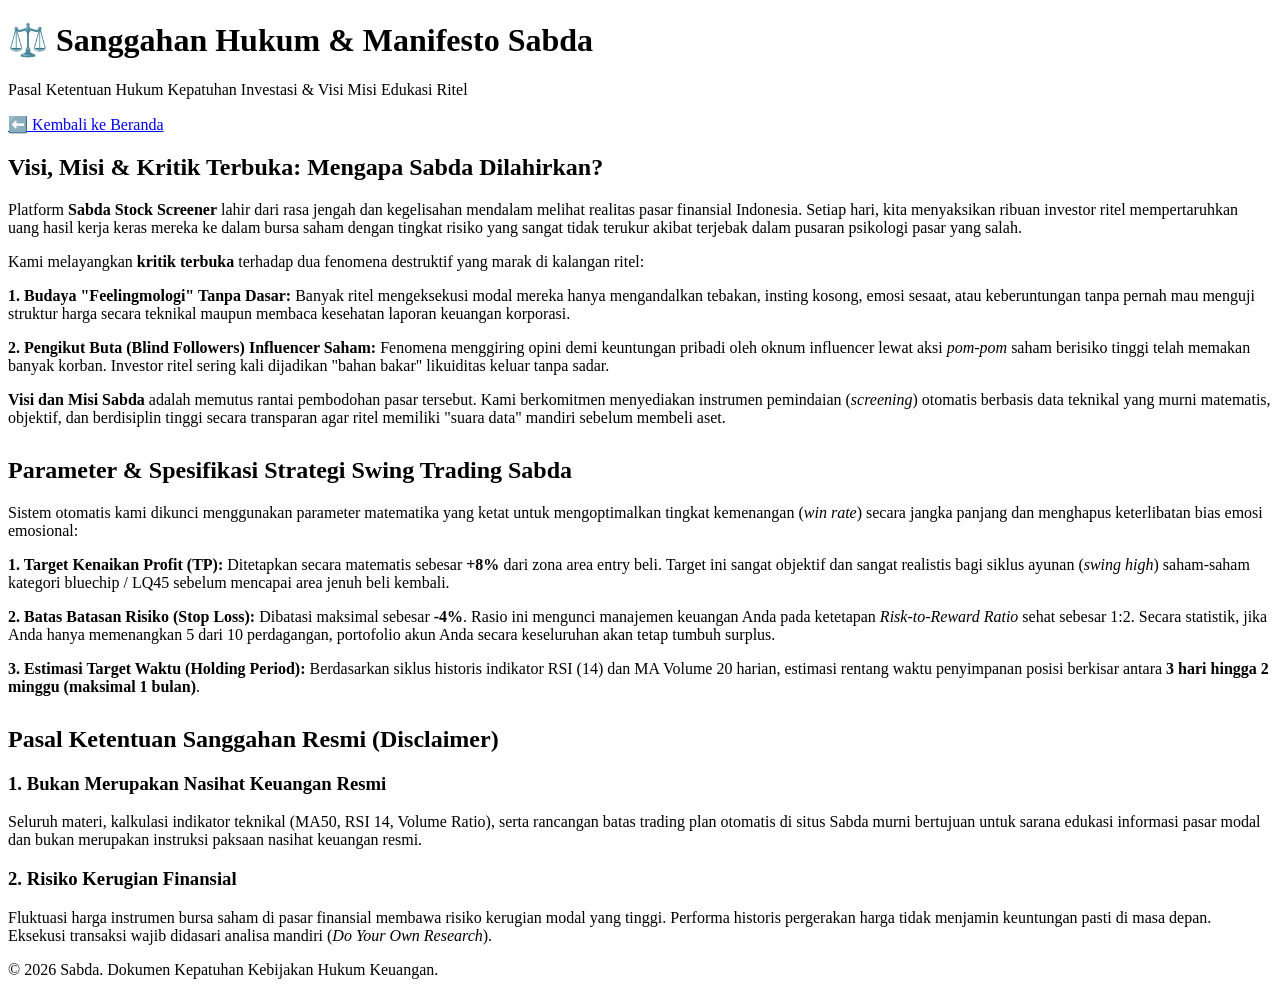
==== disclaimer.html @ 0d116a9b "Add files via upload" ====
<!DOCTYPE html>
<html lang="id">
<head>
    <meta charset="UTF-8"><title>Sanggahan Hukum & Manifesto Kepatuhan Investasi | Sabda</title>
    <link rel="stylesheet" href="assets/style.css"><meta name="robots" content="index, follow">
</head>
<body>
    <header>
        <h1>⚖️ Sanggahan Hukum & Manifesto Sabda</h1>
        <p>Pasal Ketentuan Hukum Kepatuhan Investasi & Visi Misi Edukasi Ritel</p>
    </header>
    <main>
        <div class="legal-container">
            <a href="index.html" class="btn-back">⬅️ Kembali ke Beranda</a>
            <h2>Visi, Misi & Kritik Terbuka: Mengapa Sabda Dilahirkan?</h2>
            <p>Platform <strong>Sabda Stock Screener</strong> lahir dari rasa jengah dan kegelisahan mendalam melihat realitas pasar finansial Indonesia. Setiap hari, kita menyaksikan ribuan investor ritel mempertaruhkan uang hasil kerja keras mereka ke dalam bursa saham dengan tingkat risiko yang sangat tidak terukur akibat terjebak dalam pusaran psikologi pasar yang salah.</p>
            
            <p>Kami melayangkan <strong>kritik terbuka</strong> terhadap dua fenomena destruktif yang marak di kalangan ritel:</p>
            <p><strong>1. Budaya "Feelingmologi" Tanpa Dasar:</strong> Banyak ritel mengeksekusi modal mereka hanya mengandalkan tebakan, insting kosong, emosi sesaat, atau keberuntungan tanpa pernah mau menguji struktur harga secara teknikal maupun membaca kesehatan laporan keuangan korporasi.</p>
            <p><strong>2. Pengikut Buta (Blind Followers) Influencer Saham:</strong> Fenomena menggiring opini demi keuntungan pribadi oleh oknum influencer lewat aksi <em>pom-pom</em> saham berisiko tinggi telah memakan banyak korban. Investor ritel sering kali dijadikan "bahan bakar" likuiditas keluar tanpa sadar.</p>
            
            <p><strong>Visi dan Misi Sabda</strong> adalah memutus rantai pembodohan pasar tersebut. Kami berkomitmen menyediakan instrumen pemindaian (<em>screening</em>) otomatis berbasis data teknikal yang murni matematis, objektif, dan berdisiplin tinggi secara transparan agar ritel memiliki "suara data" mandiri sebelum membeli aset.</p>

            <h2 style="margin-top: 30px;">Parameter & Spesifikasi Strategi Swing Trading Sabda</h2>
            <p>Sistem otomatis kami dikunci menggunakan parameter matematika yang ketat untuk mengoptimalkan tingkat kemenangan (<em>win rate</em>) secara jangka panjang dan menghapus keterlibatan bias emosi emosional:</p>
            <p><strong>1. Target Kenaikan Profit (TP):</strong> Ditetapkan secara matematis sebesar <strong>+8%</strong> dari zona area entry beli. Target ini sangat objektif dan sangat realistis bagi siklus ayunan (<em>swing high</em>) saham-saham kategori bluechip / LQ45 sebelum mencapai area jenuh beli kembali.</p>
            <p><strong>2. Batas Batasan Risiko (Stop Loss):</strong> Dibatasi maksimal sebesar <strong>-4%</strong>. Rasio ini mengunci manajemen keuangan Anda pada ketetapan <em>Risk-to-Reward Ratio</em> sehat sebesar 1:2. Secara statistik, jika Anda hanya memenangkan 5 dari 10 perdagangan, portofolio akun Anda secara keseluruhan akan tetap tumbuh surplus.</p>
            <p><strong>3. Estimasi Target Waktu (Holding Period):</strong> Berdasarkan siklus historis indikator RSI (14) dan MA Volume 20 harian, estimasi rentang waktu penyimpanan posisi berkisar antara <strong>3 hari hingga 2 minggu (maksimal 1 bulan)</strong>.</p>

            <h2 style="margin-top: 30px;">Pasal Ketentuan Sanggahan Resmi (Disclaimer)</h2>
            <h3>1. Bukan Merupakan Nasihat Keuangan Resmi</h3>
            <p>Seluruh materi, kalkulasi indikator teknikal (MA50, RSI 14, Volume Ratio), serta rancangan batas trading plan otomatis di situs Sabda murni bertujuan untuk sarana edukasi informasi pasar modal dan bukan merupakan instruksi paksaan nasihat keuangan resmi.</p>
            
            <h3>2. Risiko Kerugian Finansial</h3>
            <p>Fluktuasi harga instrumen bursa saham di pasar finansial membawa risiko kerugian modal yang tinggi. Performa historis pergerakan harga tidak menjamin keuntungan pasti di masa depan. Eksekusi transaksi wajib didasari analisa mandiri (<em>Do Your Own Research</em>).</p>
        </div>
    </main>
    <footer class="footer">
        <p>&copy; 2026 Sabda. Dokumen Kepatuhan Kebijakan Hukum Keuangan.</p>
    </footer>
</body>
</html>
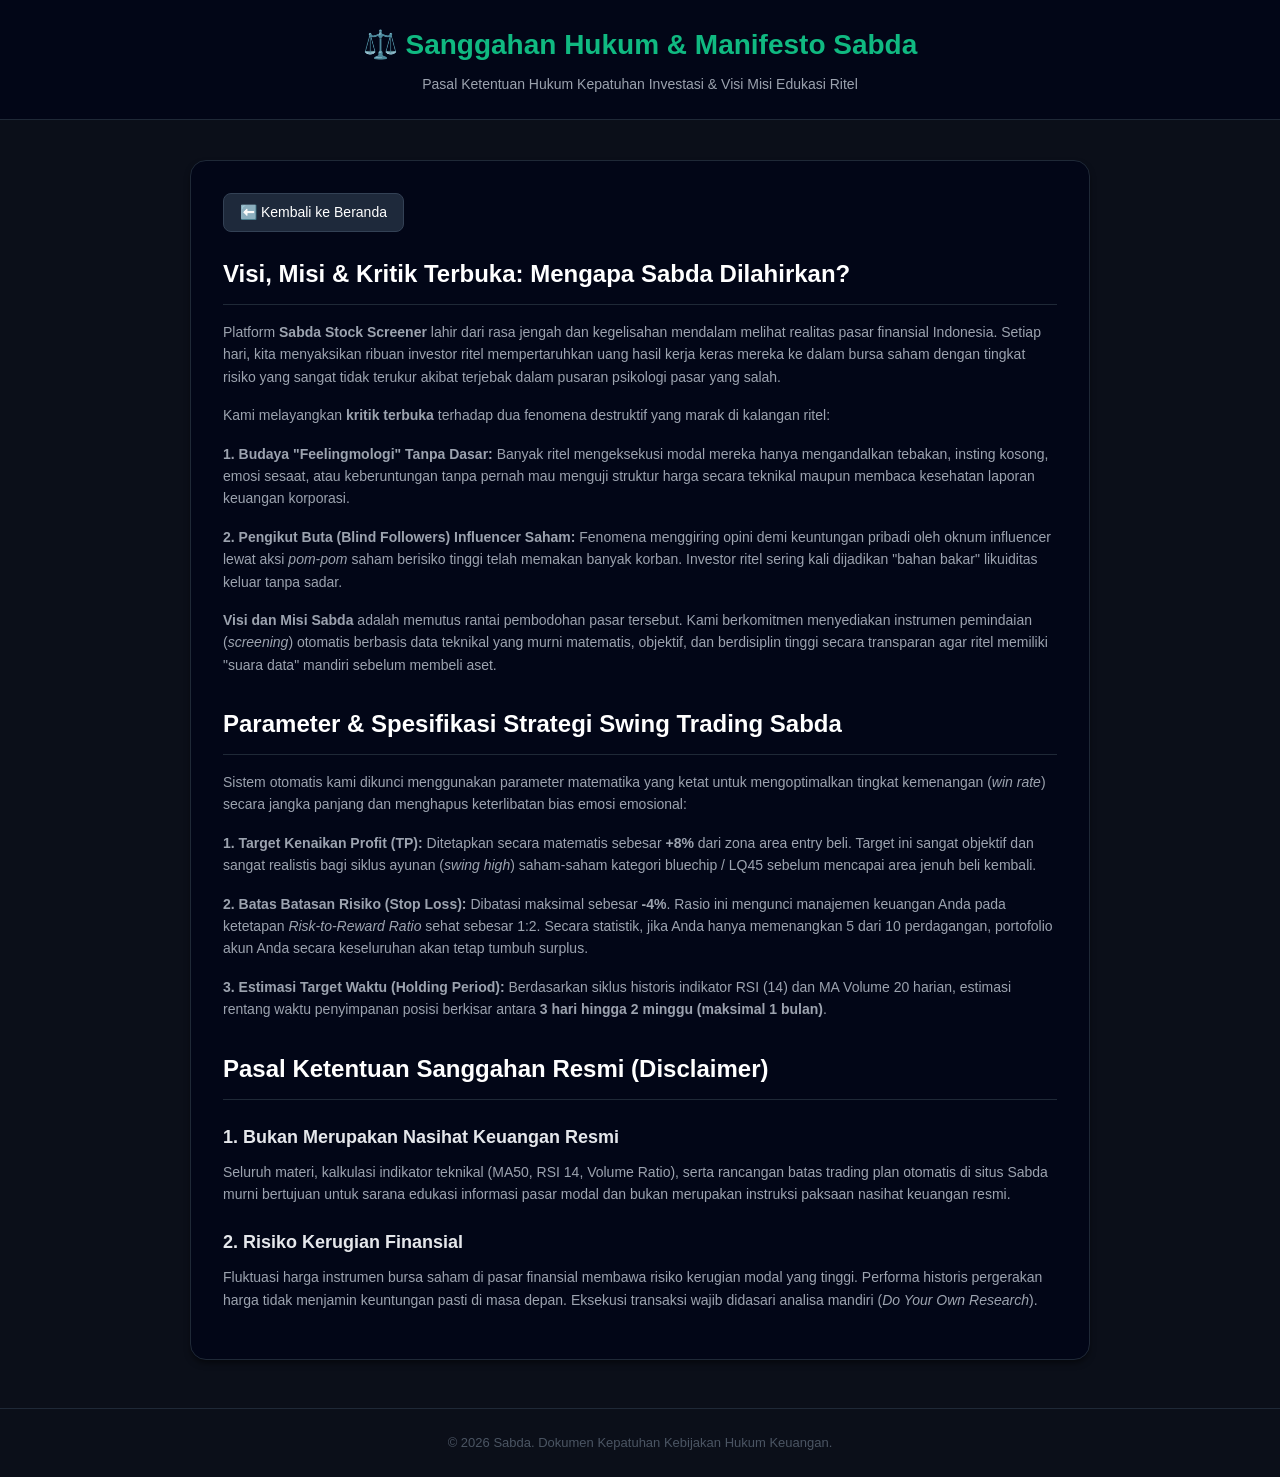
==== commit cf0d6965: "📊 Sabda Engine: Auto-update market data & legal pages" ====
--- a/disclaimer.html
+++ b/disclaimer.html
@@ -1,42 +1,42 @@
-<!DOCTYPE html>
-<html lang="id">
-<head>
-    <meta charset="UTF-8"><title>Sanggahan Hukum & Manifesto Kepatuhan Investasi | Sabda</title>
-    <link rel="stylesheet" href="assets/style.css"><meta name="robots" content="index, follow">
-</head>
-<body>
-    <header>
-        <h1>⚖️ Sanggahan Hukum & Manifesto Sabda</h1>
-        <p>Pasal Ketentuan Hukum Kepatuhan Investasi & Visi Misi Edukasi Ritel</p>
-    </header>
-    <main>
-        <div class="legal-container">
-            <a href="index.html" class="btn-back">⬅️ Kembali ke Beranda</a>
-            <h2>Visi, Misi & Kritik Terbuka: Mengapa Sabda Dilahirkan?</h2>
-            <p>Platform <strong>Sabda Stock Screener</strong> lahir dari rasa jengah dan kegelisahan mendalam melihat realitas pasar finansial Indonesia. Setiap hari, kita menyaksikan ribuan investor ritel mempertaruhkan uang hasil kerja keras mereka ke dalam bursa saham dengan tingkat risiko yang sangat tidak terukur akibat terjebak dalam pusaran psikologi pasar yang salah.</p>
-            
-            <p>Kami melayangkan <strong>kritik terbuka</strong> terhadap dua fenomena destruktif yang marak di kalangan ritel:</p>
-            <p><strong>1. Budaya "Feelingmologi" Tanpa Dasar:</strong> Banyak ritel mengeksekusi modal mereka hanya mengandalkan tebakan, insting kosong, emosi sesaat, atau keberuntungan tanpa pernah mau menguji struktur harga secara teknikal maupun membaca kesehatan laporan keuangan korporasi.</p>
-            <p><strong>2. Pengikut Buta (Blind Followers) Influencer Saham:</strong> Fenomena menggiring opini demi keuntungan pribadi oleh oknum influencer lewat aksi <em>pom-pom</em> saham berisiko tinggi telah memakan banyak korban. Investor ritel sering kali dijadikan "bahan bakar" likuiditas keluar tanpa sadar.</p>
-            
-            <p><strong>Visi dan Misi Sabda</strong> adalah memutus rantai pembodohan pasar tersebut. Kami berkomitmen menyediakan instrumen pemindaian (<em>screening</em>) otomatis berbasis data teknikal yang murni matematis, objektif, dan berdisiplin tinggi secara transparan agar ritel memiliki "suara data" mandiri sebelum membeli aset.</p>
-
-            <h2 style="margin-top: 30px;">Parameter & Spesifikasi Strategi Swing Trading Sabda</h2>
-            <p>Sistem otomatis kami dikunci menggunakan parameter matematika yang ketat untuk mengoptimalkan tingkat kemenangan (<em>win rate</em>) secara jangka panjang dan menghapus keterlibatan bias emosi emosional:</p>
-            <p><strong>1. Target Kenaikan Profit (TP):</strong> Ditetapkan secara matematis sebesar <strong>+8%</strong> dari zona area entry beli. Target ini sangat objektif dan sangat realistis bagi siklus ayunan (<em>swing high</em>) saham-saham kategori bluechip / LQ45 sebelum mencapai area jenuh beli kembali.</p>
-            <p><strong>2. Batas Batasan Risiko (Stop Loss):</strong> Dibatasi maksimal sebesar <strong>-4%</strong>. Rasio ini mengunci manajemen keuangan Anda pada ketetapan <em>Risk-to-Reward Ratio</em> sehat sebesar 1:2. Secara statistik, jika Anda hanya memenangkan 5 dari 10 perdagangan, portofolio akun Anda secara keseluruhan akan tetap tumbuh surplus.</p>
-            <p><strong>3. Estimasi Target Waktu (Holding Period):</strong> Berdasarkan siklus historis indikator RSI (14) dan MA Volume 20 harian, estimasi rentang waktu penyimpanan posisi berkisar antara <strong>3 hari hingga 2 minggu (maksimal 1 bulan)</strong>.</p>
-
-            <h2 style="margin-top: 30px;">Pasal Ketentuan Sanggahan Resmi (Disclaimer)</h2>
-            <h3>1. Bukan Merupakan Nasihat Keuangan Resmi</h3>
-            <p>Seluruh materi, kalkulasi indikator teknikal (MA50, RSI 14, Volume Ratio), serta rancangan batas trading plan otomatis di situs Sabda murni bertujuan untuk sarana edukasi informasi pasar modal dan bukan merupakan instruksi paksaan nasihat keuangan resmi.</p>
-            
-            <h3>2. Risiko Kerugian Finansial</h3>
-            <p>Fluktuasi harga instrumen bursa saham di pasar finansial membawa risiko kerugian modal yang tinggi. Performa historis pergerakan harga tidak menjamin keuntungan pasti di masa depan. Eksekusi transaksi wajib didasari analisa mandiri (<em>Do Your Own Research</em>).</p>
-        </div>
-    </main>
-    <footer class="footer">
-        <p>&copy; 2026 Sabda. Dokumen Kepatuhan Kebijakan Hukum Keuangan.</p>
-    </footer>
-</body>
+<!DOCTYPE html>
+<html lang="id">
+<head>
+    <meta charset="UTF-8"><title>Sanggahan Hukum & Manifesto Kepatuhan Investasi | Sabda</title>
+    <link rel="stylesheet" href="assets/style.css"><meta name="robots" content="index, follow">
+</head>
+<body>
+    <header>
+        <h1>⚖️ Sanggahan Hukum & Manifesto Sabda</h1>
+        <p>Pasal Ketentuan Hukum Kepatuhan Investasi & Visi Misi Edukasi Ritel</p>
+    </header>
+    <main>
+        <div class="legal-container">
+            <a href="index.html" class="btn-back">⬅️ Kembali ke Beranda</a>
+            <h2>Visi, Misi & Kritik Terbuka: Mengapa Sabda Dilahirkan?</h2>
+            <p>Platform <strong>Sabda Stock Screener</strong> lahir dari rasa jengah dan kegelisahan mendalam melihat realitas pasar finansial Indonesia. Setiap hari, kita menyaksikan ribuan investor ritel mempertaruhkan uang hasil kerja keras mereka ke dalam bursa saham dengan tingkat risiko yang sangat tidak terukur akibat terjebak dalam pusaran psikologi pasar yang salah.</p>
+            
+            <p>Kami melayangkan <strong>kritik terbuka</strong> terhadap dua fenomena destruktif yang marak di kalangan ritel:</p>
+            <p><strong>1. Budaya "Feelingmologi" Tanpa Dasar:</strong> Banyak ritel mengeksekusi modal mereka hanya mengandalkan tebakan, insting kosong, emosi sesaat, atau keberuntungan tanpa pernah mau menguji struktur harga secara teknikal maupun membaca kesehatan laporan keuangan korporasi.</p>
+            <p><strong>2. Pengikut Buta (Blind Followers) Influencer Saham:</strong> Fenomena menggiring opini demi keuntungan pribadi oleh oknum influencer lewat aksi <em>pom-pom</em> saham berisiko tinggi telah memakan banyak korban. Investor ritel sering kali dijadikan "bahan bakar" likuiditas keluar tanpa sadar.</p>
+            
+            <p><strong>Visi dan Misi Sabda</strong> adalah memutus rantai pembodohan pasar tersebut. Kami berkomitmen menyediakan instrumen pemindaian (<em>screening</em>) otomatis berbasis data teknikal yang murni matematis, objektif, dan berdisiplin tinggi secara transparan agar ritel memiliki "suara data" mandiri sebelum membeli aset.</p>
+
+            <h2 style="margin-top: 30px;">Parameter & Spesifikasi Strategi Swing Trading Sabda</h2>
+            <p>Sistem otomatis kami dikunci menggunakan parameter matematika yang ketat untuk mengoptimalkan tingkat kemenangan (<em>win rate</em>) secara jangka panjang dan menghapus keterlibatan bias emosi emosional:</p>
+            <p><strong>1. Target Kenaikan Profit (TP):</strong> Ditetapkan secara matematis sebesar <strong>+8%</strong> dari zona area entry beli. Target ini sangat objektif dan sangat realistis bagi siklus ayunan (<em>swing high</em>) saham-saham kategori bluechip / LQ45 sebelum mencapai area jenuh beli kembali.</p>
+            <p><strong>2. Batas Batasan Risiko (Stop Loss):</strong> Dibatasi maksimal sebesar <strong>-4%</strong>. Rasio ini mengunci manajemen keuangan Anda pada ketetapan <em>Risk-to-Reward Ratio</em> sehat sebesar 1:2. Secara statistik, jika Anda hanya memenangkan 5 dari 10 perdagangan, portofolio akun Anda secara keseluruhan akan tetap tumbuh surplus.</p>
+            <p><strong>3. Estimasi Target Waktu (Holding Period):</strong> Berdasarkan siklus historis indikator RSI (14) dan MA Volume 20 harian, estimasi rentang waktu penyimpanan posisi berkisar antara <strong>3 hari hingga 2 minggu (maksimal 1 bulan)</strong>.</p>
+
+            <h2 style="margin-top: 30px;">Pasal Ketentuan Sanggahan Resmi (Disclaimer)</h2>
+            <h3>1. Bukan Merupakan Nasihat Keuangan Resmi</h3>
+            <p>Seluruh materi, kalkulasi indikator teknikal (MA50, RSI 14, Volume Ratio), serta rancangan batas trading plan otomatis di situs Sabda murni bertujuan untuk sarana edukasi informasi pasar modal dan bukan merupakan instruksi paksaan nasihat keuangan resmi.</p>
+            
+            <h3>2. Risiko Kerugian Finansial</h3>
+            <p>Fluktuasi harga instrumen bursa saham di pasar finansial membawa risiko kerugian modal yang tinggi. Performa historis pergerakan harga tidak menjamin keuntungan pasti di masa depan. Eksekusi transaksi wajib didasari analisa mandiri (<em>Do Your Own Research</em>).</p>
+        </div>
+    </main>
+    <footer class="footer">
+        <p>&copy; 2026 Sabda. Dokumen Kepatuhan Kebijakan Hukum Keuangan.</p>
+    </footer>
+</body>
 </html>
--- a/assets/style.css
+++ b/assets/style.css
@@ -0,0 +1,60 @@
+* { box-sizing: border-box; margin: 0; padding: 0; }
+body { font-family: -apple-system, BlinkMacSystemFont, "Segoe UI", Roboto, Arial, sans-serif; background-color: #0b0f19; color: #f3f4f6; line-height: 1.5; }
+header { background-color: #020617; border-bottom: 1px solid #1f2937; padding: 24px; text-align: center; }
+header h1 { color: #10b981; font-size: 28px; font-weight: 700; margin-bottom: 8px; }
+header p { color: #9ca3af; font-size: 14px; }
+main { max-width: 1300px; margin: 32px auto; padding: 0 24px; }
+.seo-intro { background-color: #111827; border: 1px solid #1f2937; border-radius: 12px; padding: 24px; margin-bottom: 32px; }
+.seo-intro h2 { color: #ffffff; font-size: 20px; margin-bottom: 12px; }
+.seo-intro p { color: #9ca3af; font-size: 15px; margin-bottom: 8px; }
+.card { background-color: #020617; border: 1px solid #1f2937; border-radius: 12px; overflow: hidden; }
+.card-header { padding: 20px 24px; border-bottom: 1px solid #1f2937; background-color: #0f172a; }
+.card-header h3 { font-size: 18px; color: #ffffff; }
+.table-container { width: 100%; overflow-x: auto; }
+table { width: 100%; border-collapse: collapse; text-align: left; font-size: 14px; }
+th { background-color: #0f172a; color: #9ca3af; font-weight: 600; padding: 14px 16px; border-bottom: 2px solid #1f2937; font-size: 12px; text-transform: uppercase; }
+td { padding: 14px 16px; border-bottom: 1px solid #1f2937; vertical-align: middle; }
+tbody tr { cursor: pointer; transition: background-color 0.2s ease; }
+tbody tr:hover { background-color: #111827; }
+.txt-ticker { font-weight: bold; color: #ffffff; }
+.badge { padding: 4px 8px; border-radius: 6px; font-size: 12px; font-weight: bold; display: inline-block; }
+.bg-strong-buy { background-color: #065f46; color: #34d399; }
+.bg-bow { background-color: #78350f; color: #fbbf24; }
+.bg-hold { background-color: #1e3a8a; color: #60a5fa; }
+.bg-avoid { background-color: #991b1b; color: #f87171; }
+.footer { text-align: center; margin-top: 48px; padding: 24px; color: #4b5563; font-size: 13px; border-top: 1px solid #1f2937; }
+.footer a { color: #10b981; text-decoration: none; margin: 0 8px; }
+.footer a:hover { text-decoration: underline; }
+
+.main-disclaimer { margin-top: 24px; background-color: #020617; border: 1px solid rgba(239, 68, 68, 0.2); border-left: 4px solid #ef4444; border-radius: 8px; padding: 16px; font-size: 12px; color: #9ca3af; line-height: 1.6; }
+.main-disclaimer strong { color: #f87171; }
+
+/* STYLE KHAS HALAMAN LEGAL (PRIVACY, TERMS, & DISCLAIMER DEDIKASI) */
+.legal-container { max-width: 900px; margin: 40px auto; background-color: #020617; border: 1px solid #1f2937; border-radius: 16px; padding: 32px; box-shadow: 0 4px 6px -1px rgba(0,0,0,0.5); }
+.legal-container h2 { color: #ffffff; font-size: 24px; margin-bottom: 16px; border-bottom: 1px solid #1f2937; padding-bottom: 12px; }
+.legal-container h3 { color: #e5e7eb; font-size: 18px; margin-top: 24px; margin-bottom: 10px; font-weight: 600; }
+.legal-container p { color: #9ca3af; font-size: 14px; margin-bottom: 16px; line-height: 1.6; }
+.btn-back { display: inline-block; background-color: #1e293b; color: #ffffff; padding: 8px 16px; border-radius: 8px; font-size: 14px; text-decoration: none; border: 1px solid #334155; margin-bottom: 24px; transition: background-color 0.2s; }
+.btn-back:hover { background-color: #334155; }
+
+/* STYLE POPUP UTAMA MODAL */
+.modal-overlay { position: fixed; top: 0; left: 0; width: 100%; height: 100%; background: rgba(0, 0, 0, 0.85); display: flex; align-items: center; justify-content: center; opacity: 0; pointer-events: none; transition: opacity 0.3s ease; z-index: 9999; backdrop-filter: blur(6px); }
+.modal-overlay.active { opacity: 1; pointer-events: auto; }
+.modal-box { background-color: #0b111e; border: 1px solid #2d3748; border-radius: 20px; width: 95%; max-width: 680px; padding: 24px; max-height: 90vh; overflow-y: auto; box-shadow: 0 25px 50px -12px rgba(0, 0, 0, 0.7); transform: scale(0.95); transition: transform 0.3s ease; }
+.modal-overlay.active .modal-box { transform: scale(1); }
+.modal-header-section { display: flex; justify-content: space-between; align-items: center; border-bottom: 1px solid #1f2937; padding-bottom: 16px; margin-bottom: 20px; }
+.modal-brand-title { display: flex; align-items: center; gap: 12px; }
+.modal-ticker-badge { background-color: #1e293b; color: #ffffff; font-size: 24px; font-weight: 800; padding: 4px 12px; border-radius: 8px; border: 1px solid #334155; }
+.modal-company-name { font-size: 15px; color: #9ca3af; font-weight: 500; }
+.modal-close { background: none; border: none; color: #9ca3af; font-size: 28px; cursor: pointer; }
+.modal-close:hover { color: #ffffff; }
+.pop-grid { display: grid; grid-template-columns: 1fr 1fr; gap: 16px; margin-bottom: 20px; }
+@media (max-width: 600px) { .pop-grid { grid-template-columns: 1fr; } }
+.pop-section { background-color: #111827; border: 1px solid #1f2937; border-radius: 12px; padding: 16px; }
+.pop-section h4 { font-size: 13px; color: #e5e7eb; border-bottom: 1px solid #1f2937; padding-bottom: 6px; margin-bottom: 10px; font-weight: bold; text-transform: uppercase; letter-spacing: 0.5px; }
+.pop-row { display: flex; justify-content: space-between; margin-bottom: 8px; font-size: 14px; color: #9ca3af; }
+.pop-row span.val { color: #f3f4f6; font-weight: 600; }
+.pop-decision-box { background-color: #1e293b; border: 1px solid #334155; border-radius: 12px; padding: 16px; text-align: center; margin-top: 16px; }
+.pop-decision-box h4 { font-size: 12px; color: #9ca3af; margin-bottom: 8px; text-transform: uppercase; }
+.pop-big-action { font-size: 20px; font-weight: 800; padding: 8px 16px; border-radius: 8px; display: inline-block; margin-bottom: 10px; }
+.pop-desc { font-size: 13px; color: #9ca3af; line-height: 1.4; }
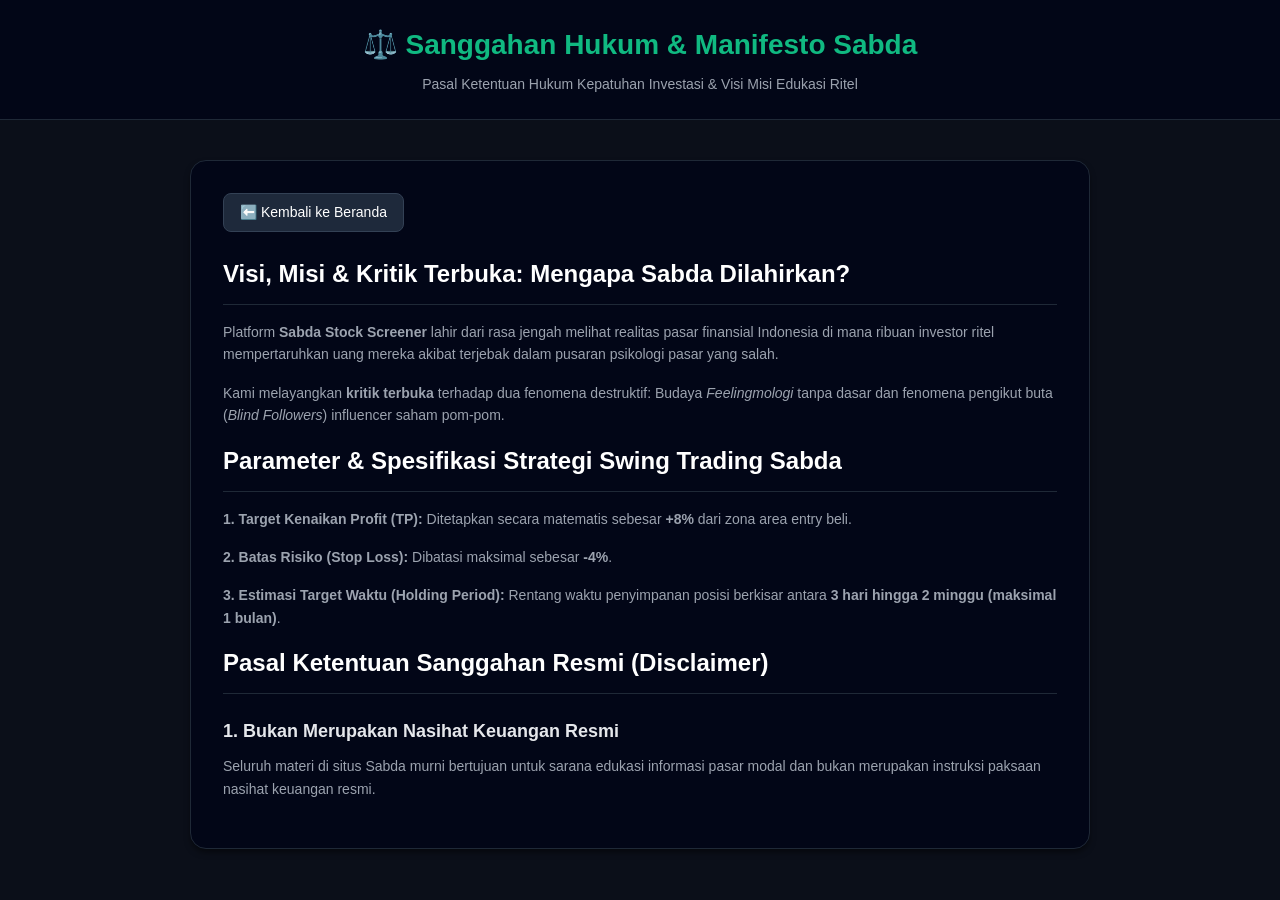
==== commit c503e9b8: "Add files via upload" ====
--- a/disclaimer.html
+++ b/disclaimer.html
@@ -1,42 +1,30 @@
-<!DOCTYPE html>
-<html lang="id">
-<head>
-    <meta charset="UTF-8"><title>Sanggahan Hukum & Manifesto Kepatuhan Investasi | Sabda</title>
-    <link rel="stylesheet" href="assets/style.css"><meta name="robots" content="index, follow">
-</head>
-<body>
-    <header>
-        <h1>⚖️ Sanggahan Hukum & Manifesto Sabda</h1>
-        <p>Pasal Ketentuan Hukum Kepatuhan Investasi & Visi Misi Edukasi Ritel</p>
-    </header>
-    <main>
-        <div class="legal-container">
-            <a href="index.html" class="btn-back">⬅️ Kembali ke Beranda</a>
-            <h2>Visi, Misi & Kritik Terbuka: Mengapa Sabda Dilahirkan?</h2>
-            <p>Platform <strong>Sabda Stock Screener</strong> lahir dari rasa jengah dan kegelisahan mendalam melihat realitas pasar finansial Indonesia. Setiap hari, kita menyaksikan ribuan investor ritel mempertaruhkan uang hasil kerja keras mereka ke dalam bursa saham dengan tingkat risiko yang sangat tidak terukur akibat terjebak dalam pusaran psikologi pasar yang salah.</p>
-            
-            <p>Kami melayangkan <strong>kritik terbuka</strong> terhadap dua fenomena destruktif yang marak di kalangan ritel:</p>
-            <p><strong>1. Budaya "Feelingmologi" Tanpa Dasar:</strong> Banyak ritel mengeksekusi modal mereka hanya mengandalkan tebakan, insting kosong, emosi sesaat, atau keberuntungan tanpa pernah mau menguji struktur harga secara teknikal maupun membaca kesehatan laporan keuangan korporasi.</p>
-            <p><strong>2. Pengikut Buta (Blind Followers) Influencer Saham:</strong> Fenomena menggiring opini demi keuntungan pribadi oleh oknum influencer lewat aksi <em>pom-pom</em> saham berisiko tinggi telah memakan banyak korban. Investor ritel sering kali dijadikan "bahan bakar" likuiditas keluar tanpa sadar.</p>
-            
-            <p><strong>Visi dan Misi Sabda</strong> adalah memutus rantai pembodohan pasar tersebut. Kami berkomitmen menyediakan instrumen pemindaian (<em>screening</em>) otomatis berbasis data teknikal yang murni matematis, objektif, dan berdisiplin tinggi secara transparan agar ritel memiliki "suara data" mandiri sebelum membeli aset.</p>
-
-            <h2 style="margin-top: 30px;">Parameter & Spesifikasi Strategi Swing Trading Sabda</h2>
-            <p>Sistem otomatis kami dikunci menggunakan parameter matematika yang ketat untuk mengoptimalkan tingkat kemenangan (<em>win rate</em>) secara jangka panjang dan menghapus keterlibatan bias emosi emosional:</p>
-            <p><strong>1. Target Kenaikan Profit (TP):</strong> Ditetapkan secara matematis sebesar <strong>+8%</strong> dari zona area entry beli. Target ini sangat objektif dan sangat realistis bagi siklus ayunan (<em>swing high</em>) saham-saham kategori bluechip / LQ45 sebelum mencapai area jenuh beli kembali.</p>
-            <p><strong>2. Batas Batasan Risiko (Stop Loss):</strong> Dibatasi maksimal sebesar <strong>-4%</strong>. Rasio ini mengunci manajemen keuangan Anda pada ketetapan <em>Risk-to-Reward Ratio</em> sehat sebesar 1:2. Secara statistik, jika Anda hanya memenangkan 5 dari 10 perdagangan, portofolio akun Anda secara keseluruhan akan tetap tumbuh surplus.</p>
-            <p><strong>3. Estimasi Target Waktu (Holding Period):</strong> Berdasarkan siklus historis indikator RSI (14) dan MA Volume 20 harian, estimasi rentang waktu penyimpanan posisi berkisar antara <strong>3 hari hingga 2 minggu (maksimal 1 bulan)</strong>.</p>
-
-            <h2 style="margin-top: 30px;">Pasal Ketentuan Sanggahan Resmi (Disclaimer)</h2>
-            <h3>1. Bukan Merupakan Nasihat Keuangan Resmi</h3>
-            <p>Seluruh materi, kalkulasi indikator teknikal (MA50, RSI 14, Volume Ratio), serta rancangan batas trading plan otomatis di situs Sabda murni bertujuan untuk sarana edukasi informasi pasar modal dan bukan merupakan instruksi paksaan nasihat keuangan resmi.</p>
-            
-            <h3>2. Risiko Kerugian Finansial</h3>
-            <p>Fluktuasi harga instrumen bursa saham di pasar finansial membawa risiko kerugian modal yang tinggi. Performa historis pergerakan harga tidak menjamin keuntungan pasti di masa depan. Eksekusi transaksi wajib didasari analisa mandiri (<em>Do Your Own Research</em>).</p>
-        </div>
-    </main>
-    <footer class="footer">
-        <p>&copy; 2026 Sabda. Dokumen Kepatuhan Kebijakan Hukum Keuangan.</p>
-    </footer>
-</body>
-</html>+<!DOCTYPE html>
+<html lang="id">
+<head>
+    <meta charset="UTF-8"><title>Sanggahan Hukum & Manifesto Kepatuhan Investasi | Sabda</title>
+    <link rel="stylesheet" href="assets/style.css"><meta name="robots" content="index, follow">
+</head>
+<body>
+    <header>
+        <h1>⚖️ Sanggahan Hukum & Manifesto Sabda</h1>
+        <p>Pasal Ketentuan Hukum Kepatuhan Investasi & Visi Misi Edukasi Ritel</p>
+    </header>
+    <main>
+        <div class="legal-container">
+            <a href="index.html" class="btn-back">⬅️ Kembali ke Beranda</a>
+            <h2>Visi, Misi & Kritik Terbuka: Mengapa Sabda Dilahirkan?</h2>
+            <p>Platform <strong>Sabda Stock Screener</strong> lahir dari rasa jengah melihat realitas pasar finansial Indonesia di mana ribuan investor ritel mempertaruhkan uang mereka akibat terjebak dalam pusaran psikologi pasar yang salah.</p>
+            <p>Kami melayangkan <strong>kritik terbuka</strong> terhadap dua fenomena destruktif: Budaya <em>Feelingmologi</em> tanpa dasar dan fenomena pengikut buta (<em>Blind Followers</em>) influencer saham pom-pom.</p>
+            
+            <h2>Parameter & Spesifikasi Strategi Swing Trading Sabda</h2>
+            <p><strong>1. Target Kenaikan Profit (TP):</strong> Ditetapkan secara matematis sebesar <strong>+8%</strong> dari zona area entry beli.</p>
+            <p><strong>2. Batas Risiko (Stop Loss):</strong> Dibatasi maksimal sebesar <strong>-4%</strong>.</p>
+            <p><strong>3. Estimasi Target Waktu (Holding Period):</strong> Rentang waktu penyimpanan posisi berkisar antara <strong>3 hari hingga 2 minggu (maksimal 1 bulan)</strong>.</p>
+            
+            <h2>Pasal Ketentuan Sanggahan Resmi (Disclaimer)</h2>
+            <h3>1. Bukan Merupakan Nasihat Keuangan Resmi</h3>
+            <p>Seluruh materi di situs Sabda murni bertujuan untuk sarana edukasi informasi pasar modal dan bukan merupakan instruksi paksaan nasihat keuangan resmi.</p>
+        </div>
+    </main>
+</body>
+</html>
